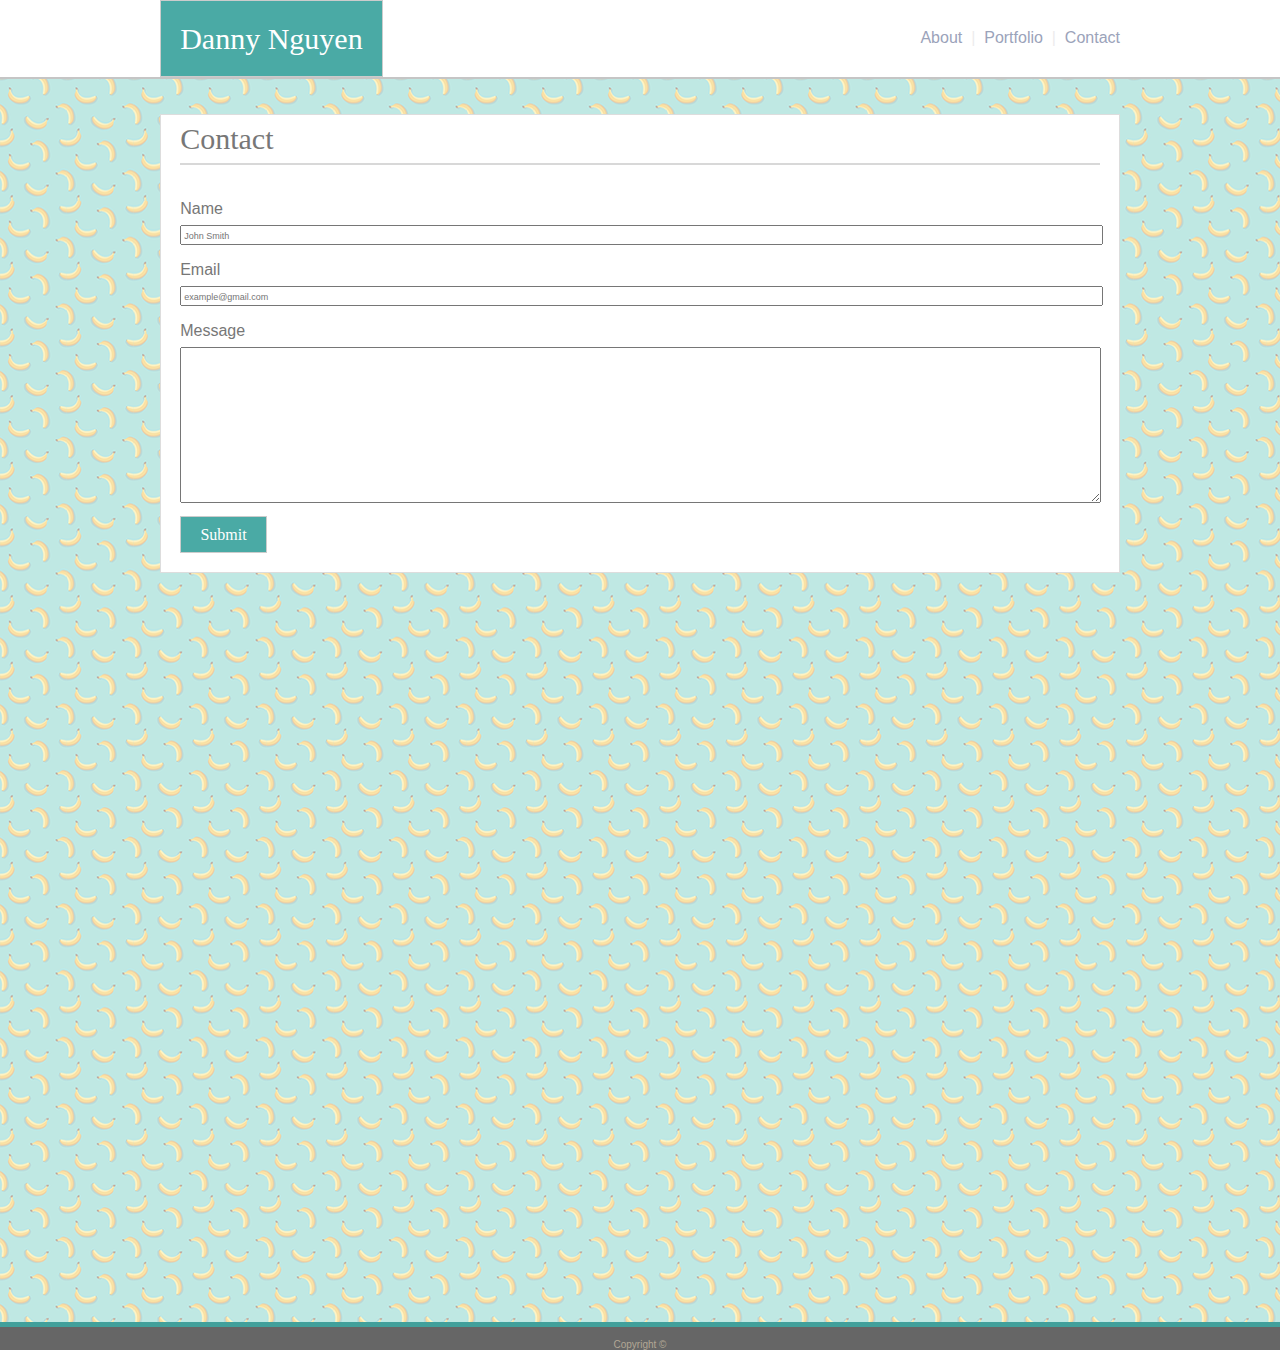
==== contact.html @ 6a50ee20 "Load One" ====
<!DOCTYPE html>
<html>
<head>
	<title>Basic-Portfolio-Contact</title>
	<!-- Latest compiled and minified CSS -->
	<!-- <link rel="stylesheet" href="https://maxcdn.bootstrapcdn.com/bootstrap/3.3.6/css/bootstrap.min.css" integrity="sha384-1q8mTJOASx8j1Au+a5WDVnPi2lkFfwwEAa8hDDdjZlpLegxhjVME1fgjWPGmkzs7" crossorigin="anonymous"> -->
	<!-- Linking CSS Reset File -->
    <link rel="stylesheet" type="text/css" href="assets/css/reset.css">
    <!-- Linking CSS -->
    <link rel="stylesheet" type="text/css" href="assets/css/style.css">
	<!-- Linking jQuery -->
	<!-- <script type="text/javascript" src="https://cdnjs.cloudflare.com/ajax/libs/jquery/3.1.0/jquery.min.js"></script> -->
	<!-- Linking Google Fonts -->
	<!-- <link href='https://fonts.googleapis.com/css?family=Montserrat|Roboto+Slab|Yellowtail' rel='stylesheet' type='text/css'> -->
</head>

<header class="parentheader">

    <div class="mainheader">
        <div class="mainheaderleft">
            <p>Danny Nguyen</p>
        </div>

        <div class="mainheaderright">
            <a href="index.html" class="inline">About</a>
            <p class="inline mainheaderpipe">&nbsp;|&nbsp;  </p>
            <a href="portfolio.html" class="inline">Portfolio</a>
            <p class="inline mainheaderpipe">&nbsp;|&nbsp;</p>
            <a href="contact.html" class="inline">Contact</a>
        </div>
    </div>

    <div></div>

</header>


<body>
    <div class="parentbody">
        <section class="bodyborder">
                <p class="bodyheader">Contact</p>

                <p class="bodytoptext bodyparagraphformat">Name</p>
                
                <input type="text" placeholder="John Smith">

                <p class="bodyparagraphformat contactmorespace">Email</p>

                <input type="text" placeholder="example@gmail.com">

                <p class="bodyparagraphformat contactmorespace">Message</p>

                <textarea class="textareadimensions"></textarea>
                
                <div class="submitflex">
                <div class="submitbutton">
                    <p>Submit</p>
                </div>
                </div>
        </section>
    </div>
</body>

<footer class="footer">
    <p>Copyright ©</p>
</footer>

</html>
---- assets/css/style.css ----
.parentheader {
    line-height: 75px;
    background: #ffffff;
    border-bottom: 2px solid #c5c5c5;
    width: auto;
}

.mainheader { 
    display: flex; 
    justify-content: space-between;
    width: 960px;
    margin: auto;
  }

.mainheaderleft {
    border: 1px solid #cccccc;
    font-family: 'Georgia', Times, Times New Roman, serif;
    color: white;
    background: #4aaaa5;
    font-size: 30px;
    padding-left: 2%;
    padding-right: 2%;
}


.mainheaderright  {
    font-family: 'Arial', 'Helvetica Neue', Helvetica, sans-serif;
    color: #9ba3ba;
}

.inline {
    display: inline;
    text-decoration: none;
    color: #9ba3ba;
}

.mainheaderpipe {
    color: #edeced;
}

body {
    background-image: url(../images/bananas.png);
}

.parentbody {
    width: 960px;
    margin: auto;

}

.bodyborder {
    border: 1px solid;
    border-color: #dddddd; 
    background-color: #ffffff;
    margin-top: 35px;
    padding-left: 2%;
    padding-right: 2%;
}

.bodyheader {
    padding-top: 1%;
    padding-bottom: 1%;
    border-bottom: 2px solid #d8d8d8;
    font-family: 'Georgia', Times, Times New Roman, serif;
    font-size: 30px;
    color: #777777;
}

.bodytoptext {
    padding-top: 3%;
}

.bodybottomtext {
    padding-bottom: 5%;
}


.bodyparagraphformat {
    line-height: 200%;
    font-family: 'Arial', 'Helvetica Neue', Helvetica, sans-serif;
    color: #777777;
}

.imagefloat {
    float: left;
    width: 15%;
    height: auto;
    padding-top: 3%;
    padding-right: 3%;
}

.footer {
    background: #666666;
    border-top: 5px solid #41a09b;
    padding-top: 1%;
    text-align: center;
    font-family: 'Arial', 'Helvetica Neue', Helvetica, sans-serif;
    color: #b2a795;
    font-size: 10px;
    position: absolute;
    bottom: -50%;
    width: 100%;
}

/* Additional Items for Contact Page */
.topline {
    background: #666666;
    border-bottom: 5px solid #41a09b;
    padding-bottom: 1%;
    text-align: center;
    font-family: 'Arial', 'Helvetica Neue', Helvetica, sans-serif;
    color: #b2a795;
    font-size: 10px;
    position: absolute;
    width: 100%;
    vertical-align: text-bottom;
}

input {
    width:99.5%;
}

input,
input::-webkit-input-placeholder {
    font-size: 75%;
    line-height: 1;
}

.contactmorespace {
    margin-top: 1%;
}

.textareadimensions {
    width: 99.5%;
    height: 150px;
}

.submitflex { 
    display: flex; 
    justify-content: space-between;
    width: 960px;
    margin: auto;
  }

.submitbutton {
    border: 1px solid #cccccc;
    font-family: 'Georgia', Times, Times New Roman, serif;
    color: white;
    background: #4aaaa5;
    padding-left: 2%;
    padding-top: 1%;
    padding-bottom: 1%;
    padding-right: 2%;
    margin-top: 1%;
    margin-bottom: 2%;
}


/* Additional Items for Portfolio Page */
.container {
    display: flex;
    flex-direction: row;
  }
  
  .row {
    display: flex;
    width: 600px;
 }

 .row_cell {
    flex: 2;
    margin-right: 2%;
    margin-bottom: 3%;
 }
  .row .row_cell img {
    width: 100%;
}

.whitespace {
    height: 100px;
}

/* Container holding the image and the text */


/* Bottom right text */
.imgblock {
    position: absolute;
    top: 100px;
    background-color: #41a09b;
    color: white;
    width: 100%;
    line-height: 40px;
    font-family: 'Georgia', Times, Times New Roman, serif;
    text-align: center;
}

.imgcontainer {
    position: relative;
}
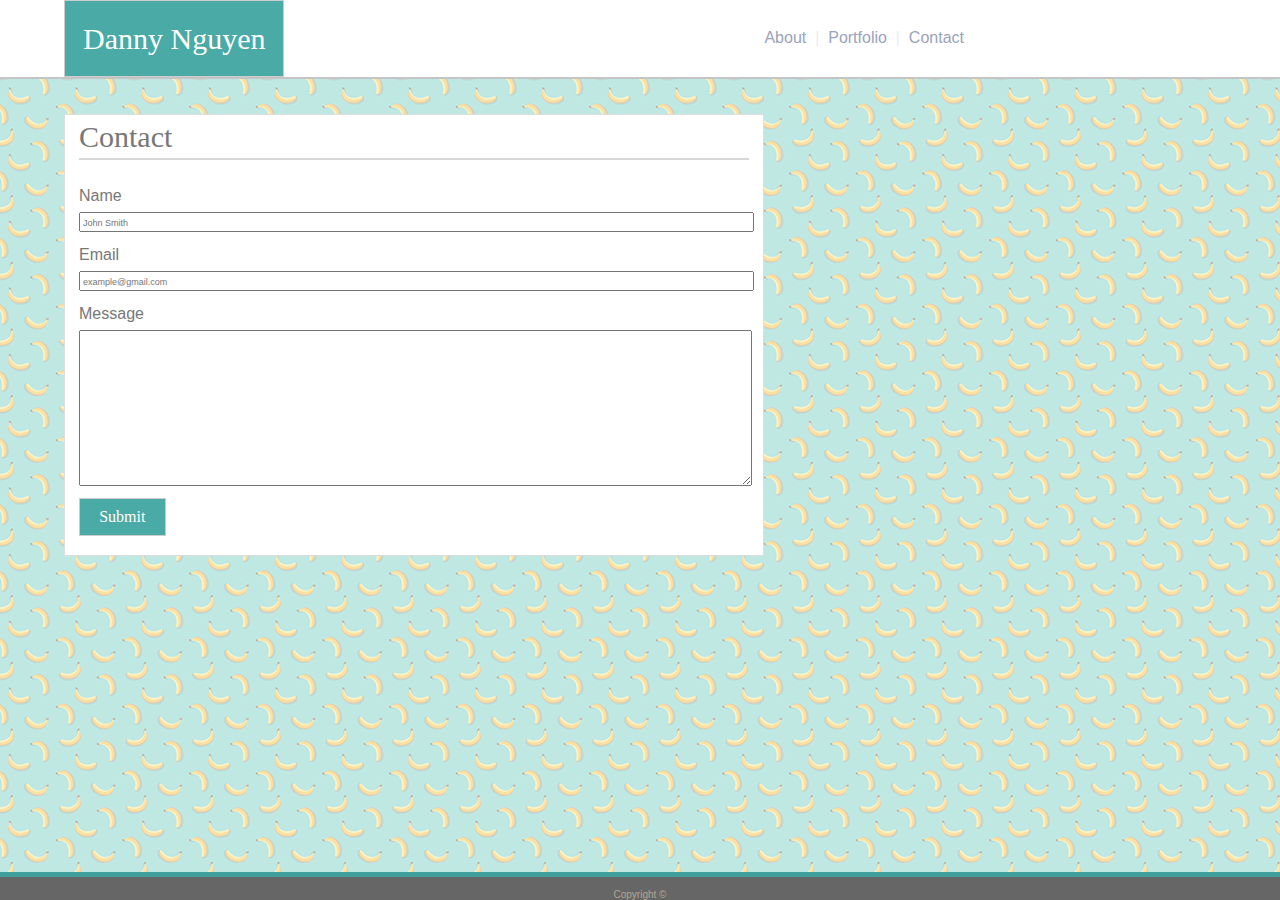
==== commit eb5bc41b: "Responsive changes" ====
--- a/contact.html
+++ b/contact.html
@@ -1,7 +1,9 @@
 <!DOCTYPE html>
 <html>
 <head>
-	<title>Basic-Portfolio-Contact</title>
+    <title>Basic-Portfolio-Contact</title>
+    <!-- Insert Viewport !-->
+    <meta name="viewport" content="width=device-width, initial-scale=1.0">
 	<!-- Latest compiled and minified CSS -->
 	<!-- <link rel="stylesheet" href="https://maxcdn.bootstrapcdn.com/bootstrap/3.3.6/css/bootstrap.min.css" integrity="sha384-1q8mTJOASx8j1Au+a5WDVnPi2lkFfwwEAa8hDDdjZlpLegxhjVME1fgjWPGmkzs7" crossorigin="anonymous"> -->
 	<!-- Linking CSS Reset File -->
@@ -14,6 +16,7 @@
 	<!-- <link href='https://fonts.googleapis.com/css?family=Montserrat|Roboto+Slab|Yellowtail' rel='stylesheet' type='text/css'> -->
 </head>
 
+<div class="relative">
 <header class="parentheader">
 
     <div class="mainheader">
@@ -62,7 +65,8 @@
 </body>
 
 <footer class="footer">
-    <p>Copyright ©</p>
+    <p class="footertext">Copyright ©</p>  
 </footer>
+</div>
 
 </html>--- a/assets/css/style.css
+++ b/assets/css/style.css
@@ -1,3 +1,13 @@
+/* Universal */
+
+.relative {
+    display: relative;
+}
+
+body {
+    background-image: url(../images/bananas.png);
+}
+
 .parentheader {
     line-height: 75px;
     background: #ffffff;
@@ -8,8 +18,8 @@
 .mainheader { 
     display: flex; 
     justify-content: space-between;
-    width: 960px;
-    margin: auto;
+    margin-left: 5%;
+    margin-right: 5%;
   }
 
 .mainheaderleft {
@@ -38,13 +48,12 @@
     color: #edeced;
 }
 
-body {
-    background-image: url(../images/bananas.png);
-}
-
 .parentbody {
-    width: 960px;
-    margin: auto;
+    width: 700px;
+    bottom: 100px;
+    margin-left: 5%;
+    margin-right: 5%;
+    padding-bottom: 10%;
 
 }
 
@@ -97,10 +106,17 @@
     font-family: 'Arial', 'Helvetica Neue', Helvetica, sans-serif;
     color: #b2a795;
     font-size: 10px;
-    position: absolute;
-    bottom: -50%;
+    position: fixed;
     width: 100%;
-}
+    bottom: 0%;
+    display: block;
+}
+
+.footertext {
+    margin-bottom: 0;
+}
+
+
 
 /* Additional Items for Contact Page */
 .topline {
@@ -159,25 +175,21 @@
 /* Additional Items for Portfolio Page */
 .container {
     display: flex;
-    flex-direction: row;
-  }
+    flex-wrap: wrap;
+    width: auto;
+    height: auto;
+    align-items: center;
+    justify-content: center;
+}
   
-  .row {
-    display: flex;
-    width: 600px;
- }
-
- .row_cell {
-    flex: 2;
-    margin-right: 2%;
-    margin-bottom: 3%;
- }
-  .row .row_cell img {
-    width: 100%;
-}
-
-.whitespace {
-    height: 100px;
+.portfolioimg {
+    width: 20em;
+    height: auto;
+}
+
+.imgcontainer {
+    margin: 1%;
+    position: relative;
 }
 
 /* Container holding the image and the text */
@@ -186,7 +198,7 @@
 /* Bottom right text */
 .imgblock {
     position: absolute;
-    top: 100px;
+    top: 70%;
     background-color: #41a09b;
     color: white;
     width: 100%;
@@ -195,6 +207,59 @@
     text-align: center;
 }
 
-.imgcontainer {
-    position: relative;
+
+/* Media Query 980px */
+@media only screen and (min-width: 769px) {
+.mainheader { 
+    max-width: 900px;
+}
+
+.container {
+    justify-content: flex-start;
+}
+}
+    
+    
+    
+/* Media Query 768px */
+@media only screen and (max-width: 768px) {
+.mainheader { 
+    margin-left: 2%;
+    margin-right: 2%;
+    }
+    
+.parentbody {
+    margin-left: 2%;
+    margin-right: 2%;
+    width: auto;
+}
+    
+}
+    
+/* Media Query 640px */
+@media only screen and (max-width: 640px) {
+    
+.mainheader { 
+    display: flex; 
+    flex-wrap: wrap;
+    margin: auto;
+}
+    
+.mainheaderleft {
+    text-align: center;
+    width: 640px
+}
+    
+.mainheaderright  {
+    text-align: center;
+    width: 640px;
+    line-height: 400%;
+}
+    
+.portfolioimg {
+    width: 30em;
+    height: auto;
+   }
+
+
 }